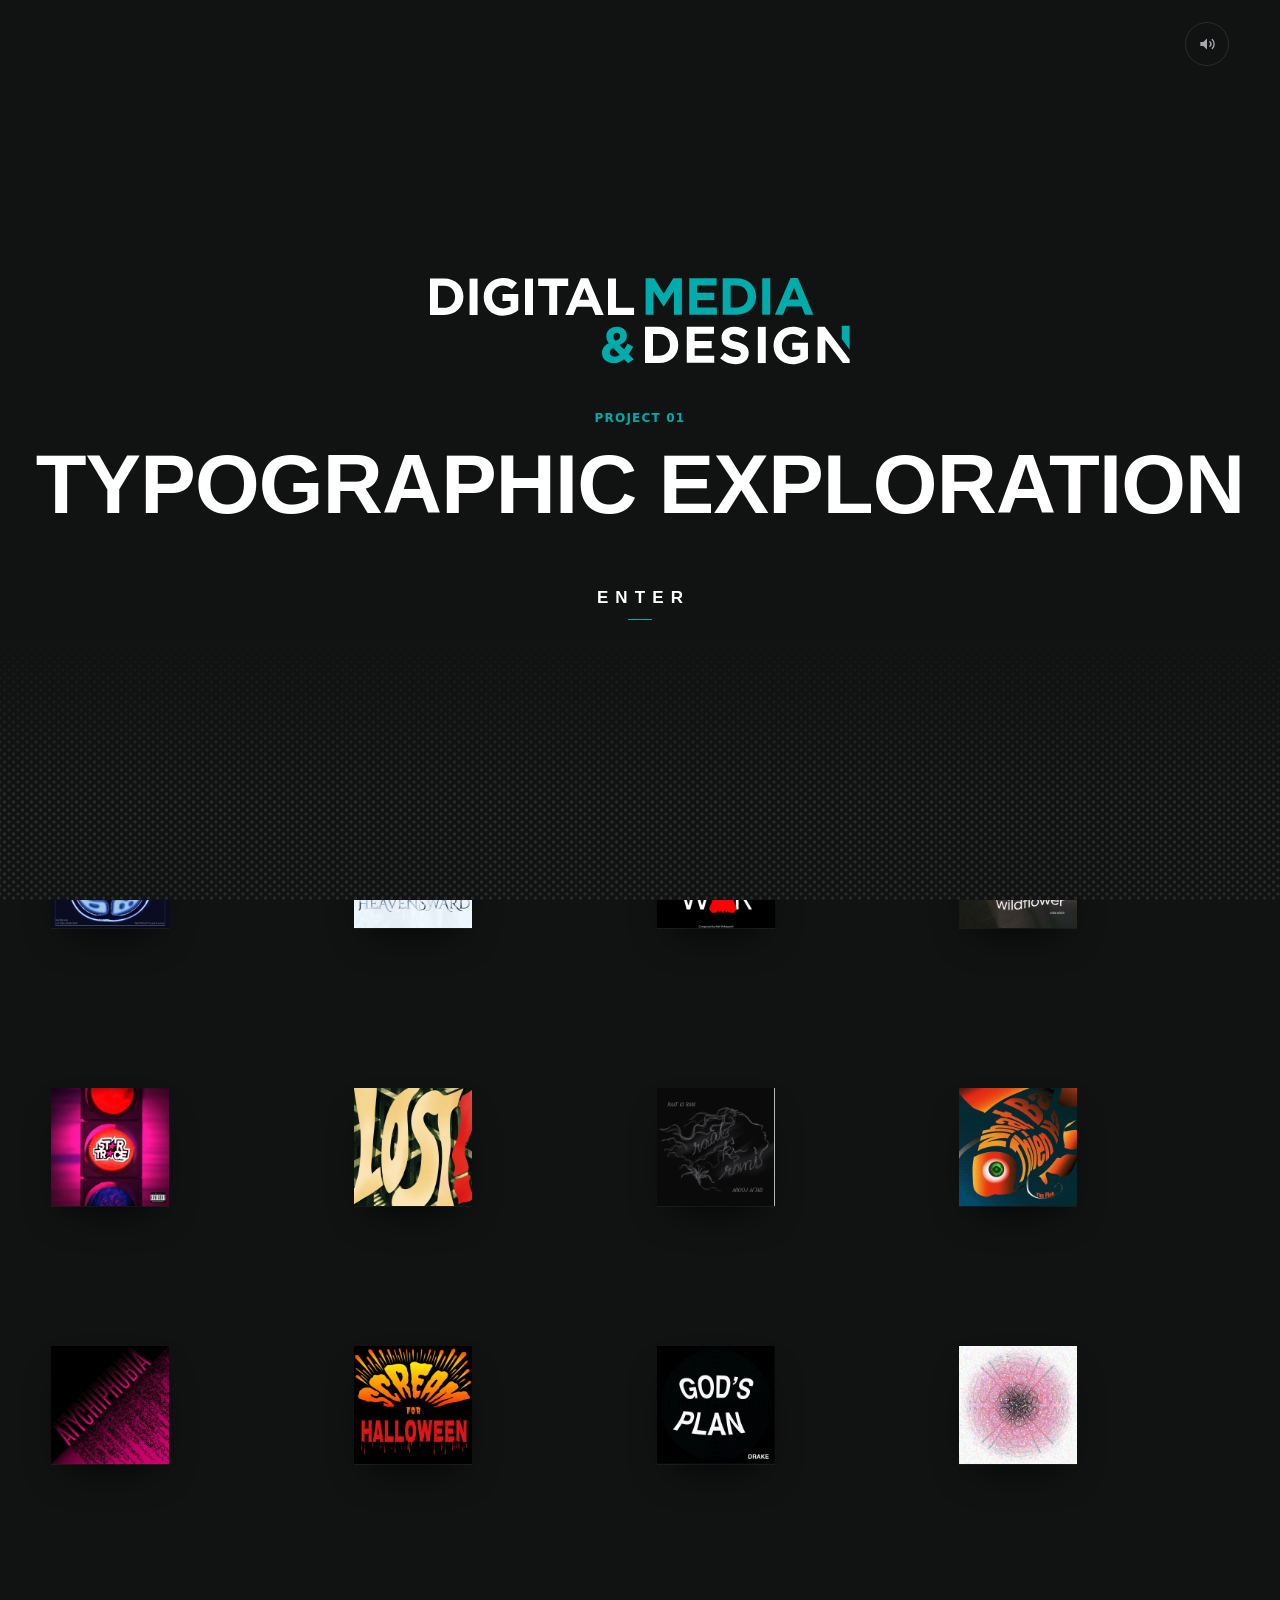
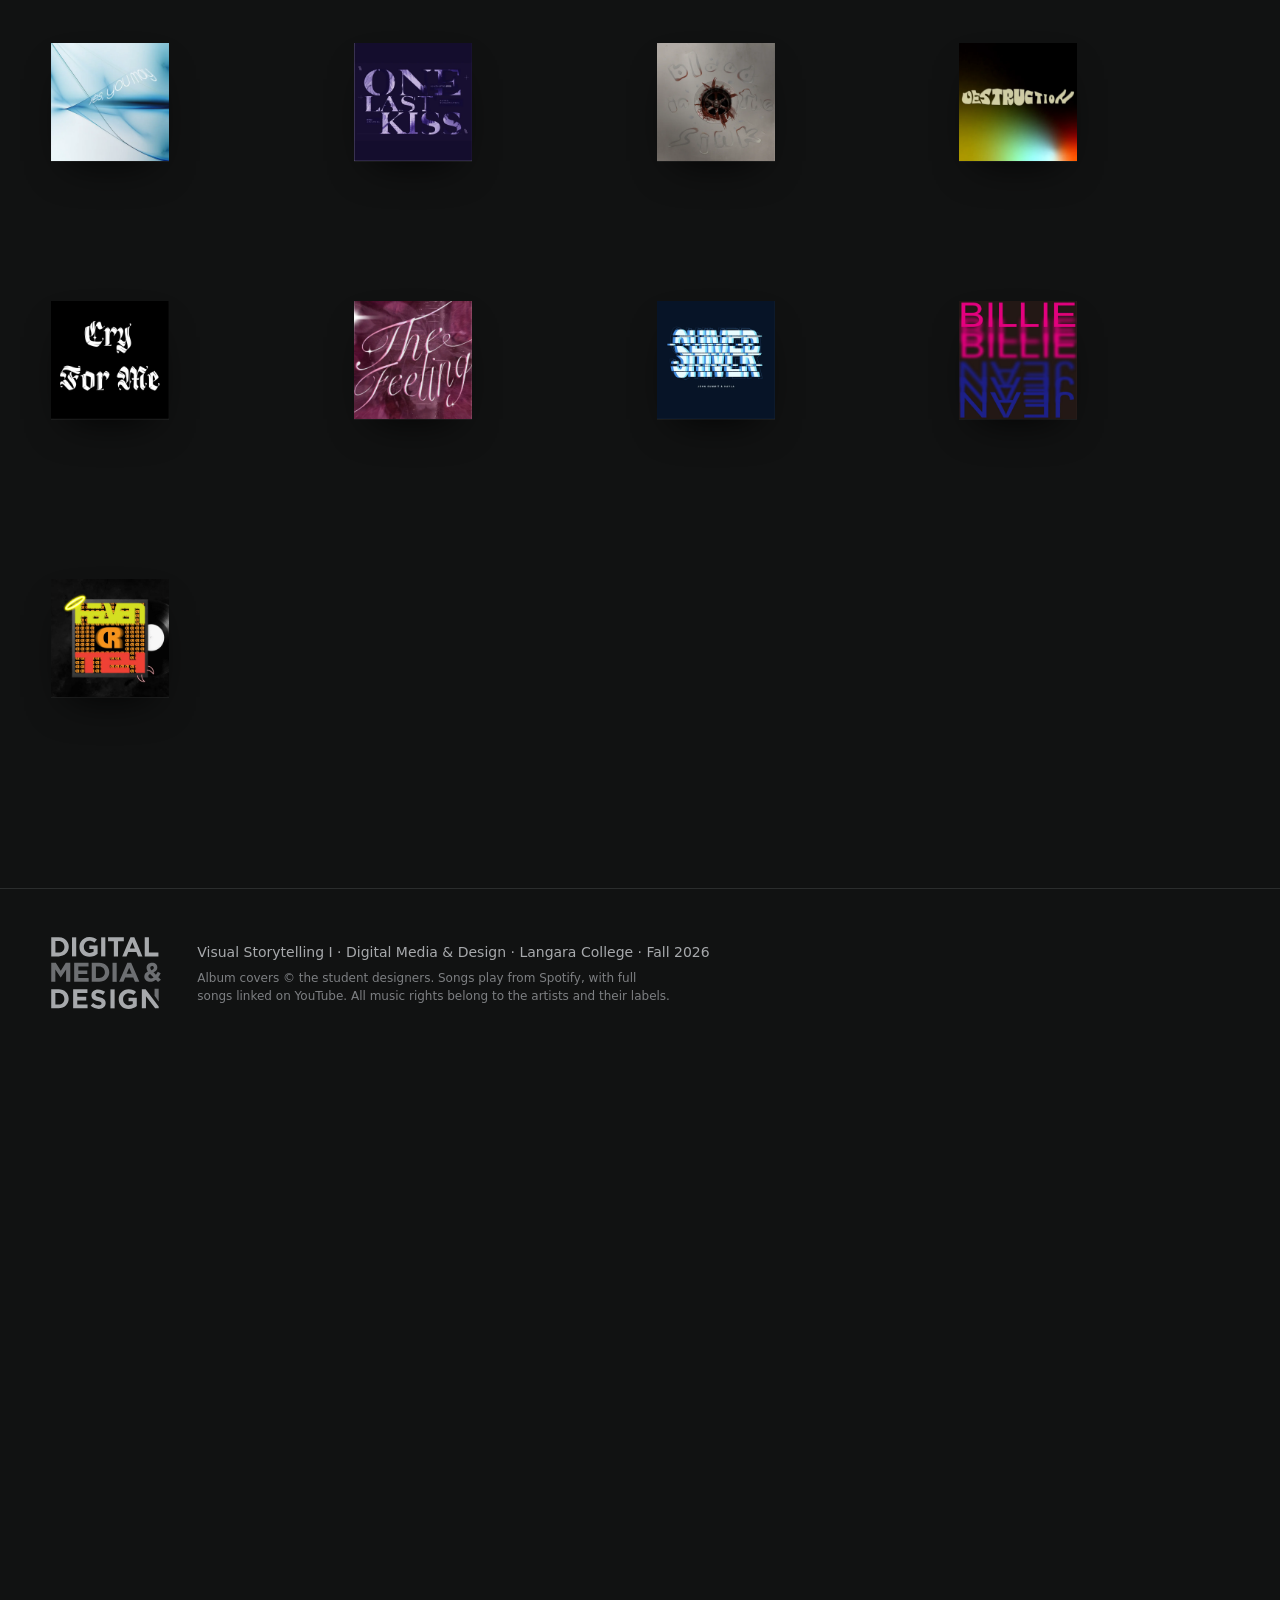
==== class/index.html @ 2ab35a74 "Class gallery at /class/: every student, unlisted Separate page with the same design. The first 14 c" ====
<!DOCTYPE html>
<html lang="en">
<head>
  <meta charset="utf-8">
  <meta name="viewport" content="width=device-width, initial-scale=1">
  <!-- CLASS GALLERY: unlisted. Not linked from the showcase; search engines are asked not to list it. -->
  <meta name="robots" content="noindex, nofollow">
  <!-- files are shared with the showcase one folder up (covers, styles, logos) -->
  <base href="../">
  <!-- security: only this site's own code and Spotify's player may run; nothing else can be injected -->
  <meta http-equiv="Content-Security-Policy" content="default-src 'self'; script-src 'self' 'unsafe-eval' https://open.spotify.com https://embed-cdn.spotifycdn.com; frame-src https://open.spotify.com; style-src 'self' 'unsafe-inline' https://fonts.googleapis.com; font-src https://fonts.gstatic.com; img-src 'self' data:; connect-src 'self' https://*.spotify.com https://*.spotifycdn.com; media-src 'self'; object-src 'none'; base-uri 'self'; form-action 'none'">
  <meta name="referrer" content="strict-origin-when-cross-origin">
  <title>Typographic Exploration — Class Gallery · Digital Media &amp; Design, Langara</title>
  <meta name="description" content="Every album cover from the class: Langara Digital Media &amp; Design students using typography as the only image. Click a cover to hear the song.">
  <meta name="theme-color" content="#111212">
  <meta property="og:title" content="Typographic Exploration — Class Gallery">
  <meta property="og:description" content="Every album cover from the class, where type is the only image. Click a cover to hear the song.">
    <meta property="og:type" content="website">
  <meta property="og:site_name" content="Digital Media &amp; Design · Langara College">
  <meta property="og:url" content="https://valabanina.github.io/typographic-exploration/class/">
  <!-- wide image first (Facebook, LinkedIn, X, Slack, Discord…), square second (apps that show square thumbnails) -->
  <meta property="og:image" content="https://valabanina.github.io/typographic-exploration/assets/social/og-1200x630.jpg">
  <meta property="og:image:type" content="image/jpeg">
  <meta property="og:image:width" content="1200">
  <meta property="og:image:height" content="630">
  <meta property="og:image:alt" content="Typographic Exploration: student album covers on a curved gallery wall, with a teal record and sound line. Digital Media &amp; Design, Langara College.">
  <meta property="og:image" content="https://valabanina.github.io/typographic-exploration/assets/social/og-1200x1200.jpg">
  <meta property="og:image:type" content="image/jpeg">
  <meta property="og:image:width" content="1200">
  <meta property="og:image:height" content="1200">
  <meta property="og:image:alt" content="Typographic Exploration: student album covers on a curved gallery wall, with a teal record and sound line. Digital Media &amp; Design, Langara College.">
  <meta name="twitter:card" content="summary_large_image">
  <meta name="twitter:title" content="Typographic Exploration — Class Gallery">
  <meta name="twitter:description" content="Every album cover from the class, where type is the only image. Click a cover to hear the song.">
  <meta name="twitter:image" content="https://valabanina.github.io/typographic-exploration/assets/social/og-1200x630.jpg">
  <meta name="twitter:image:alt" content="Typographic Exploration: student album covers on a curved gallery wall, with a teal record and sound line. Digital Media &amp; Design, Langara College.">
  <link rel="icon" href="assets/favicon.svg" type="image/svg+xml">
  <link rel="preconnect" href="https://fonts.googleapis.com">
  <link rel="preconnect" href="https://fonts.gstatic.com" crossorigin>
  <link href="https://fonts.googleapis.com/css2?family=Roboto+Condensed:wght@400;600;700;800&family=Roboto:ital,wght@0,300;0,400;0,600;1,300&display=swap" rel="stylesheet">
  <link rel="stylesheet" href="assets/style.css?v=202611260219">
</head>
<body class="is-loading">

  <!-- ============ INTRO ============ -->
  <div class="intro" id="intro" aria-hidden="true">
    <div class="intro__title" id="introTitle">
      <img class="intro__mark" src="assets/dgmd-on-dark.svg" alt="" width="480" height="99">
      <p class="intro__eyebrow">Project 01</p>
      <p class="intro__headline">Typographic Exploration</p>
      <div class="intro__gate">
        <button class="intro__enter" id="enterIntro" type="button">Enter</button>
      </div>
    </div>

    <!-- a speaker grille across the bottom of the title screen; it "breathes" while waiting for Enter -->
    <div class="grille" id="grille" aria-hidden="true"><div class="grille__pulse"></div></div>

    <div class="spotlight" id="spotlight"></div>

    <div class="wall" id="wall">
      <!-- the sound line the record draws as it rolls -->
      <svg class="trail" id="trail" aria-hidden="true">
        <defs><clipPath id="trailClip"><rect id="trailReveal" x="-99999" y="-2000" width="0" height="4000"/></clipPath></defs>
        <path class="trail__glow" id="trailGlow" clip-path="url(#trailClip)"/>
        <path class="trail__line" id="trailLine" clip-path="url(#trailClip)"/>
      </svg>
      <!-- the hero: a record that rolls behind the covers and plays each one -->
      <div class="roller" id="roller"><div class="roller__disc" id="rollerDisc"><div class="roller__label" id="rollerLabel"></div></div></div>
      <div class="wall__track" id="wallTrack"></div>
    </div>

    <div class="intro__bar" id="introBar">
      <div class="timeline" id="introTimeline"></div>
      <span class="intro__count" id="introCount">01 / 25</span>
    </div>

    <div class="intro__controls">
      <button class="intro__sound" id="soundToggle" type="button" aria-pressed="true" aria-label="Sound on">
        <svg viewBox="0 0 24 24" aria-hidden="true">
          <path class="spk" d="M4 9.5h3.5L12 5.5v13l-4.5-4H4z"/>
          <path class="wave1" d="M15.5 9.2a4 4 0 0 1 0 5.6"/>
          <path class="wave2" d="M18.3 6.6a7.6 7.6 0 0 1 0 10.8"/>
          <path class="mute" d="M16 9.5l5 5M21 9.5l-5 5"/>
        </svg>
      </button>
    </div>
  </div>

  <!-- ============ PAGE ============ -->
  <header class="site-header">
    <a class="site-header__mark" href="class/#top" aria-label="Digital Media &amp; Design, Langara College">
      <img src="assets/dgmd-on-dark.svg" alt="Digital Media &amp; Design" width="165" height="34">
    </a>
    <button class="text-btn" id="replayIntro" type="button">Replay intro</button>
  </header>

  <main id="top">
    <section class="hero">
      <div class="hero__head">
        <p class="eyebrow">Project 01 · Visual Storytelling I · Class gallery</p>
        <h1 class="hero__title"><span class="hero__line">Typographic</span> <span class="hero__line">Exploration</span></h1>
      </div>
      <div class="hero__side">
        <p class="hero__lede">Each student chose a song and turned it into an album&nbsp;cover where typography is the only&nbsp;image:
          <span class="hero__show"><span class="w-rhythm">rhythm</span>, <span class="w-volume">volume</span> <span class="w-amp" aria-label="and">&amp;</span> <span class="w-emotion">emotion</span>, made visible through&nbsp;type.</span></p>
        <p class="hero__hint"><span class="hint-dot" aria-hidden="true"></span>Click a cover to&nbsp;listen</p>
      </div>
    </section>

    <section class="grid" id="grid" aria-label="Album covers"></section>
  </main>

  <footer class="site-footer">
    <img src="assets/dgmd-vertical-grey.svg" alt="Digital Media &amp; Design" class="site-footer__mark" width="110" height="72">
    <div class="site-footer__text">
      <p>Visual Storytelling I · Digital Media &amp; Design · Langara&nbsp;College · Fall&nbsp;2026</p>
      <p class="site-footer__fine">Album covers © the student designers. Songs play from Spotify, with full songs linked on YouTube. All music rights belong to the artists and their&nbsp;labels.</p>
    </div>
  </footer>

  <!-- ============ LISTENING VIEW ============ -->
  <div class="listen" id="listen" role="dialog" aria-modal="true" aria-labelledby="listenTitle" hidden>
    <div class="listen__glow" id="listenGlow" aria-hidden="true"></div>
    <button class="listen__close" id="listenClose" type="button" aria-label="Close and stop the music">
      <svg viewBox="0 0 24 24" aria-hidden="true"><path d="M5 5l14 14M19 5L5 19"/></svg>
    </button>

    <div class="listen__stage">
      <div class="listen__art">
        <div class="vinyl" id="vinyl" aria-hidden="true"><div class="vinyl__label" id="vinylLabel"></div></div>
        <img class="listen__cover" id="listenCover" alt="">
      </div>

      <div class="listen__info">
        <p class="listen__num" id="listenNum">01</p>
        <h2 class="listen__title" id="listenTitle">Song</h2>
        <p class="listen__artist" id="listenArtist">Artist</p>
        <p class="listen__student">Cover by <span id="listenStudent">Student</span></p>

        <div class="player">
          <div class="player__frame"><div id="spPlayer"></div></div>
          <p class="player__fallback" id="spFallback" hidden>The player can’t load here. <a id="spLink" href="#" target="_blank" rel="noopener noreferrer">Open in Spotify&nbsp;↗</a></p>
          <p class="player__tap" id="tapToPlay" hidden><span class="hint-dot" aria-hidden="true"></span>Click anywhere to&nbsp;play</p>
          <p class="player__more"><a id="ytLink" href="#" target="_blank" rel="noopener noreferrer">Full song on YouTube&nbsp;↗</a></p>
        </div>

        <div class="listen__nav">
          <button class="nav-btn" id="prevBtn" type="button" aria-label="Previous cover">
            <svg viewBox="0 0 24 24" aria-hidden="true"><path d="M15 5l-7 7 7 7"/></svg>
          </button>
          <button class="nav-btn" id="nextBtn" type="button" aria-label="Next cover">
            <svg viewBox="0 0 24 24" aria-hidden="true"><path d="M9 5l7 7-7 7"/></svg>
          </button>
        </div>
      </div>
    </div>

    <div class="listen__bar">
      <div class="timeline timeline--interactive" id="listenTimeline" role="tablist" aria-label="Jump to a cover"></div>
      <span class="listen__now" id="listenNow">01 · Same Stars</span>
    </div>
  </div>

  <script src="assets/data.js?v=202611260219"></script>
  <script src="class/data.js?v=202611260219"></script>
  <script src="class/app.js?v=202611260219"></script>
</body>
</html>
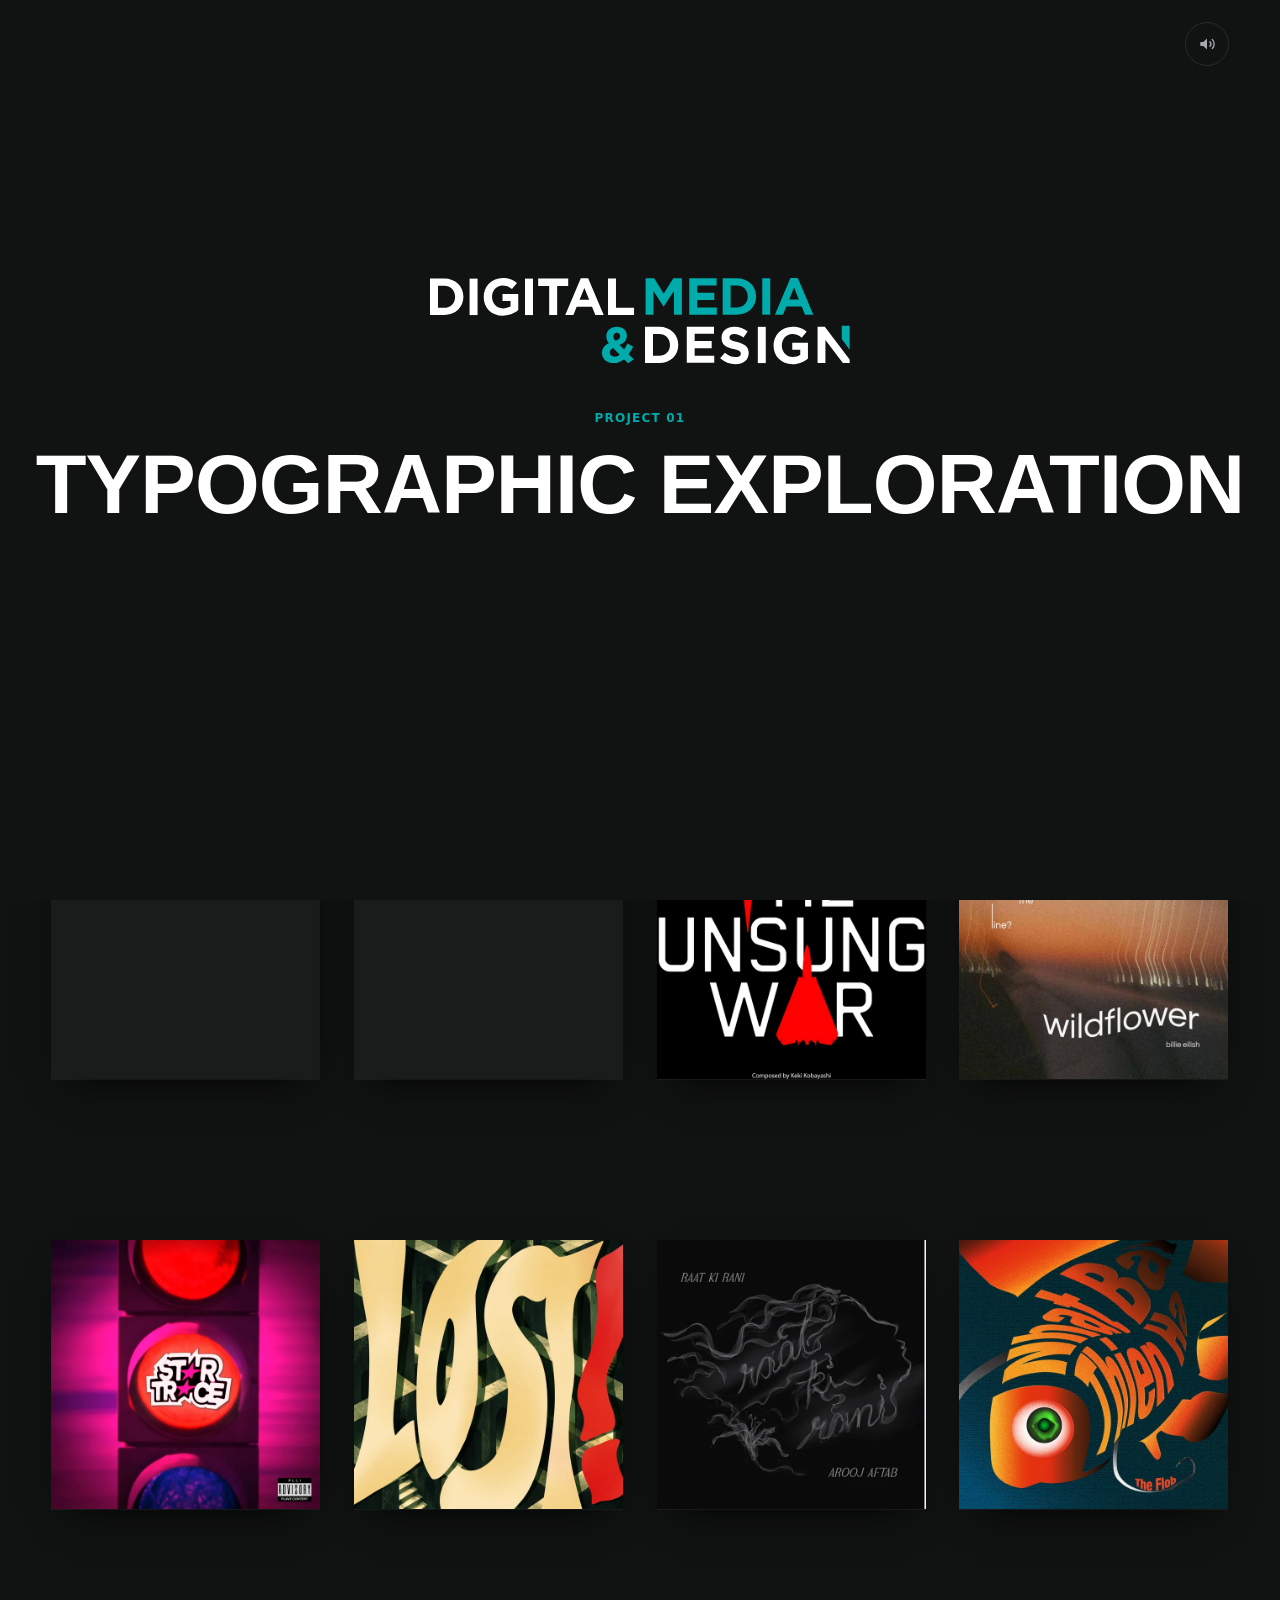
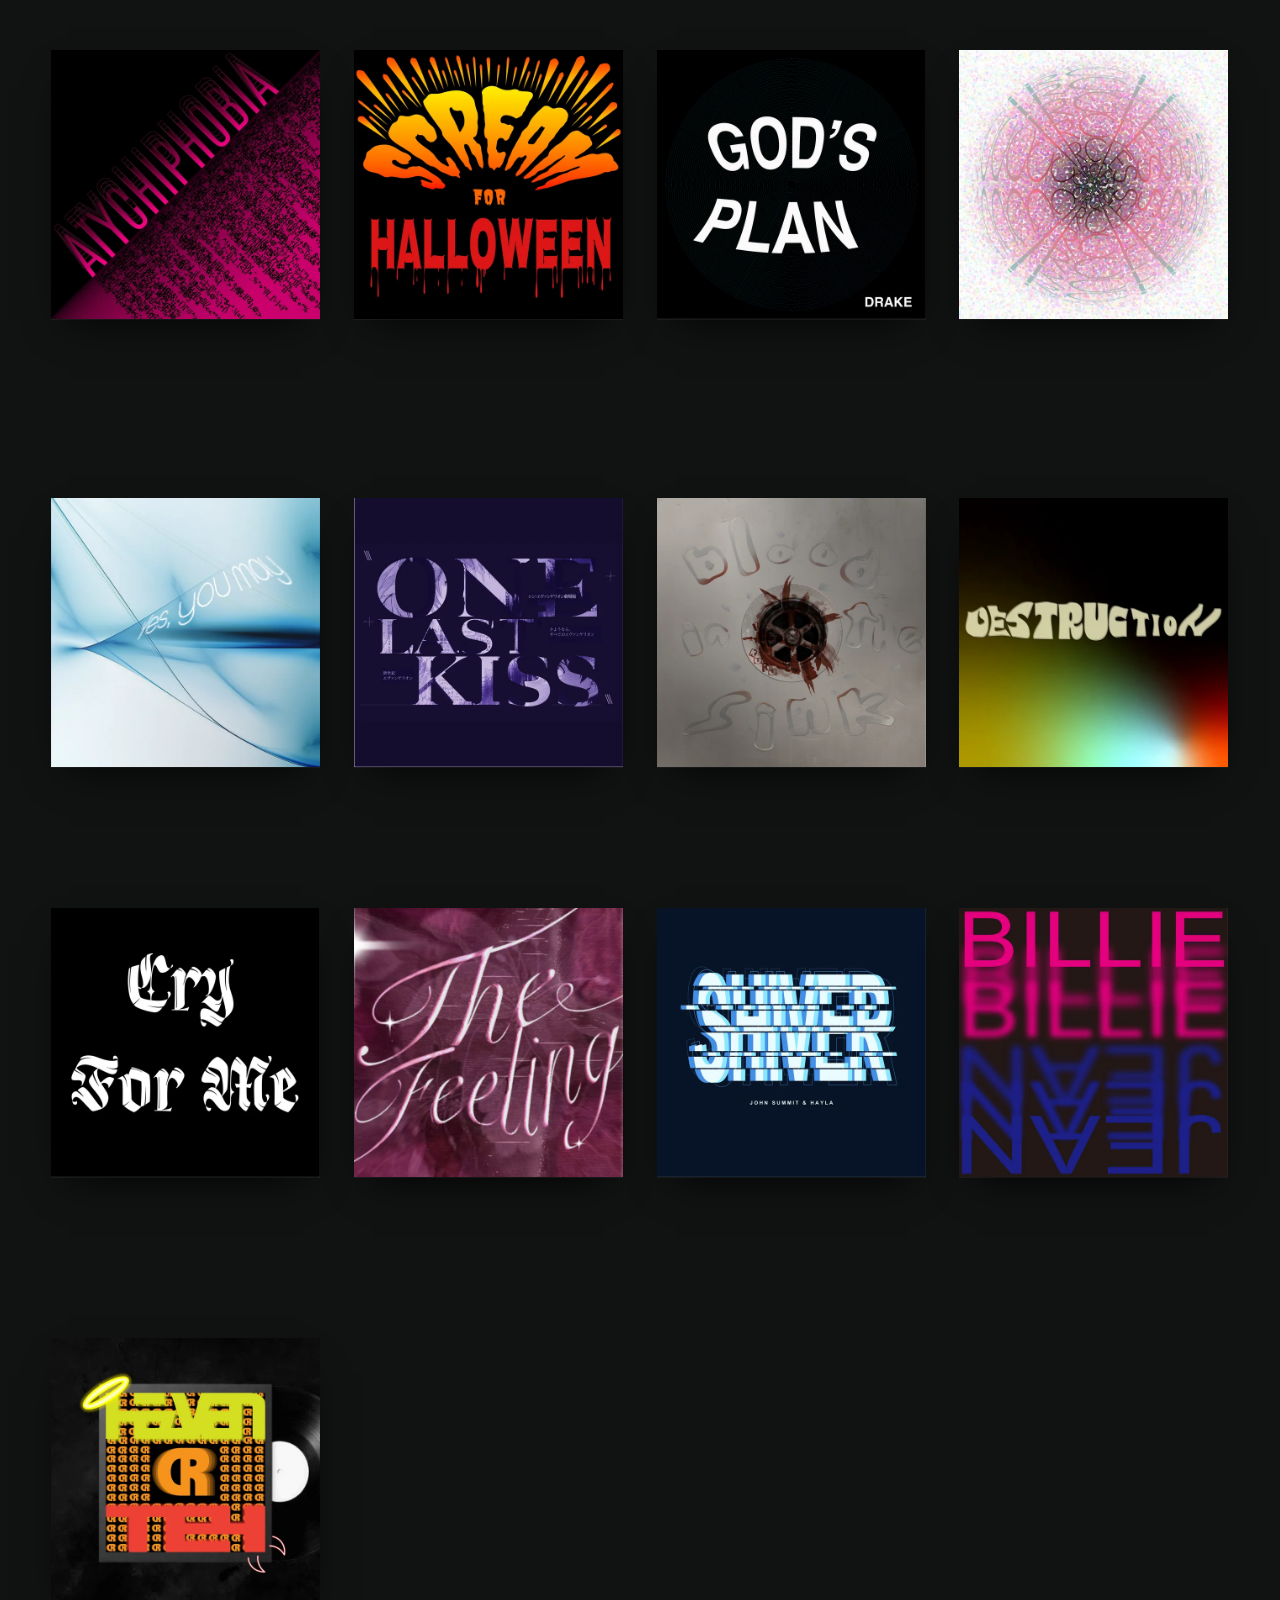
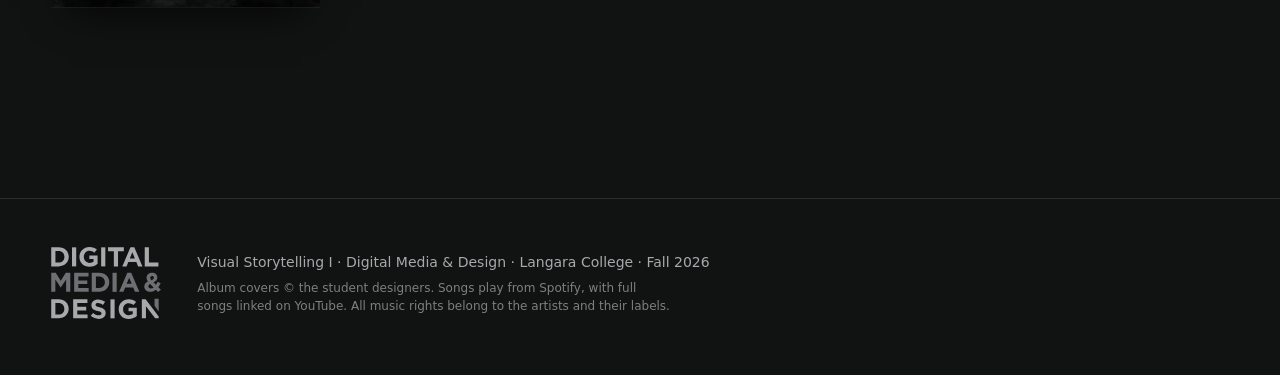
==== commit bba655e7: "Class gallery: smoother intro pacing The record now gathers speed gradually into the extra covers an" ====
--- a/class/index.html
+++ b/class/index.html
@@ -38,7 +38,7 @@
   <link rel="preconnect" href="https://fonts.googleapis.com">
   <link rel="preconnect" href="https://fonts.gstatic.com" crossorigin>
   <link href="https://fonts.googleapis.com/css2?family=Roboto+Condensed:wght@400;600;700;800&family=Roboto:ital,wght@0,300;0,400;0,600;1,300&display=swap" rel="stylesheet">
-  <link rel="stylesheet" href="assets/style.css?v=202611260219">
+  <link rel="stylesheet" href="assets/style.css?v=202611260235">
 </head>
 <body class="is-loading">
 
@@ -162,8 +162,8 @@
     </div>
   </div>
 
-  <script src="assets/data.js?v=202611260219"></script>
-  <script src="class/data.js?v=202611260219"></script>
-  <script src="class/app.js?v=202611260219"></script>
+  <script src="assets/data.js?v=202611260235"></script>
+  <script src="class/data.js?v=202611260235"></script>
+  <script src="class/app.js?v=202611260235"></script>
 </body>
 </html>
